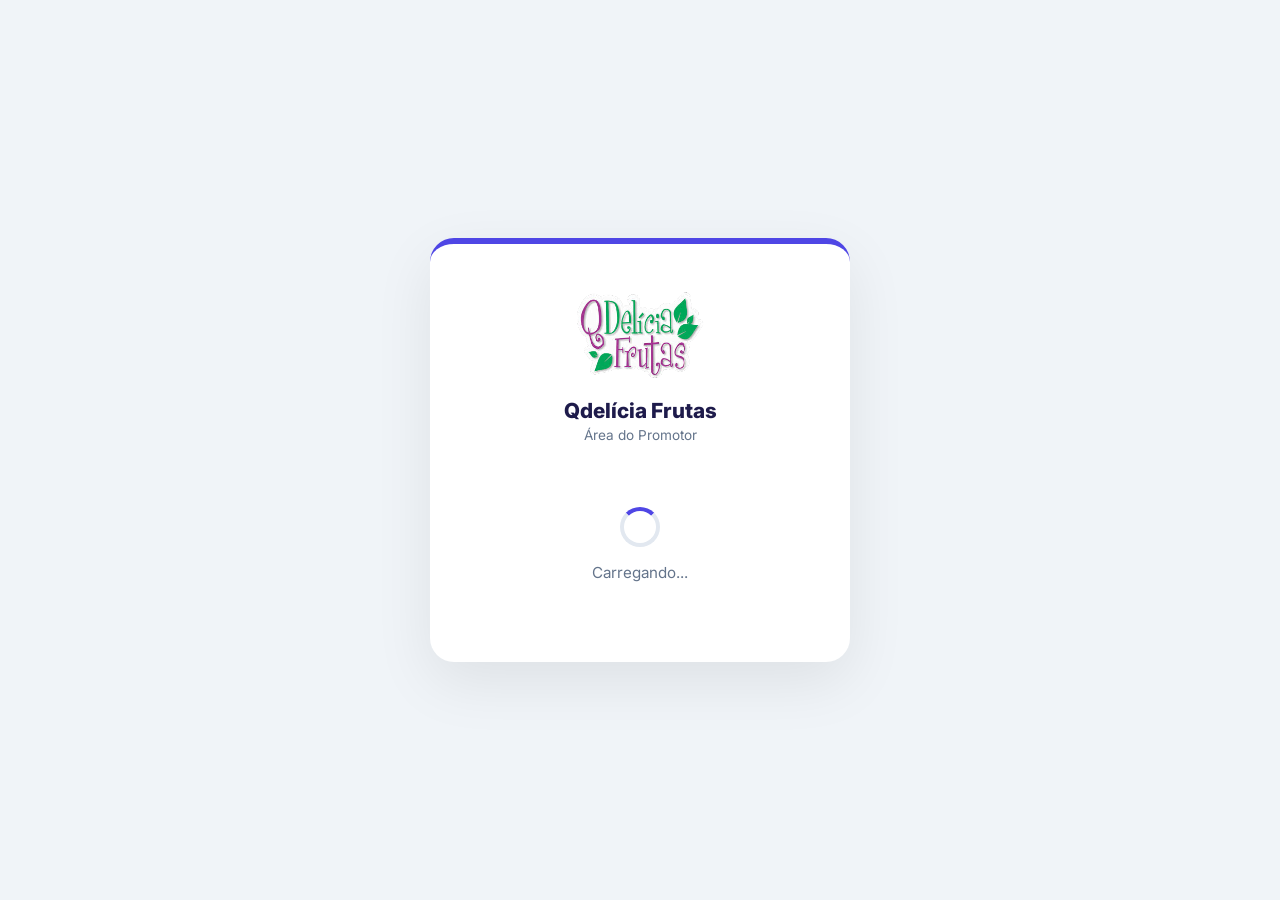
==== index.html @ dad678ec "Add files via upload" ====
<!DOCTYPE html>

<html lang="pt-BR">

<head>

    <meta charset="UTF-8">

    <meta name="viewport" content="width=device-width, initial-scale=1.0">

    <meta name="description" content="Área do Promotor - Registros e Informações">

    <meta name="author" content="Qdelícia Frutas">

    <link rel="preconnect" href="https://fonts.googleapis.com">
    <link rel="preconnect" href="https://fonts.gstatic.com" crossorigin>
    <link
        href="https://fonts.googleapis.com/css2?family=Inter:wght@400;500;600;700&family=Lexend:wght@400;500;600;700&display=swap"
        rel="stylesheet">
    <link rel="stylesheet" href="https://cdnjs.cloudflare.com/ajax/libs/font-awesome/6.4.0/css/all.min.css">
    <link rel="stylesheet" href="style.css">
</head>

<body class="index-page">
    <header id="cabecalho-principal">
        <a href="materiais.html" class="header-materiais-btn" aria-label="Materiais">
            <i class="fas fa-book"></i>
        </a>
        <div class="logo-placeholder">
            <img src="./images/logo-qdelicia.png" alt="Qdelícia Frutas">
        </div>
        <h1>Início</h1>
        <div id="global-badge" style="display:none;font-size:12px;color:var(--brand);font-weight:600;margin-left:auto;padding:0 12px;white-space:nowrap;"></div>
    </header>



    <nav class="desktop-nav">
        <a href="index.html" class="active">Início</a>
        <a href="estoque.html">Estoque</a>
        <a href="camera.html">Câmera</a>
        <a href="materiais.html">Materiais</a>
        <a href="pedido.html">Sugestão</a>
        <a href="feriados.html">Feriados</a>
        <a href="solicitacoes.html">Solicitações</a>
    </nav>



    <main>





        <section class="missao glass-section">
            <h2>Bem vindo à Área do Promotor</h2>
            <h2><i class="fas fa-bullseye"></i> Nossa Missão</h2>
            <div class="mission-grid">
                <div class="mission-card">
                    <i class="fas fa-heart"></i>
                    <p>Foco no atendimento ao cliente</p>
                </div>
                <div class="mission-card">
                    <i class="fas fa-comments"></i>
                    <p>Ouvir e entender o cliente</p>
                </div>
                <div class="mission-card">
                    <i class="fas fa-star"></i>
                    <p>Tornar a Experiência do Cliente Única </p>
                </div>
                <div class="mission-card">
                    <i class="fas fa-chart-line"></i>
                    <p>Melhoria pessoal contínua diária</p>
                </div>
            </div>
        </section>

        <div class="carousel-container">
            <button class="carousel-arrow prev-arrow" aria-label="Anterior"><i class="fas fa-chevron-left"></i></button>
            <button class="carousel-arrow next-arrow" aria-label="Próximo"><i class="fas fa-chevron-right"></i></button>

            <div class="carousel-slides">
                <img src="./images/01.jpg" alt="foto" class="slide">
                <img src="./images/02.jpg" alt="foto" class="slide">
                <img src="./images/03.jpg" alt="foto" class="slide">
                <img src="./images/04.jpg" alt="foto" class="slide">
                <img src="./images/05.jpg" alt="foto" class="slide">
            </div>

            <div class="carousel-dots-wrapper">
                <div class="carousel-dots">
                    <span class="dot active"></span>
                    <span class="dot"></span>
                    <span class="dot"></span>
                    <span class="dot"></span>
                    <span class="dot"></span>
                </div>
            </div>
        </div>

        <section class="rotina glass-section">
            <h2><i class="fas fa-calendar-check"></i> Nossa rotina diária</h2>
            <div class="routine-list">
                <div class="routine-item">
                    <div class="routine-number">1</div>
                    <div class="routine-content">
                        <p>Ao chegar na loja, Checar Estoque e Bancadas. Repassar informação imediata se estiver zerado.
                        </p>
                    </div>
                </div>
                <div class="routine-item">
                    <div class="routine-number">2</div>
                    <div class="routine-content">
                        <p>Realizar o Abastecimento.</p>
                    </div>
                </div>
                <div class="routine-item">
                    <div class="routine-number">3</div>
                    <div class="routine-content">
                        <p>Registrar e Compartilhar Fotos do Abastecimento no Grupo via App.</p>
                    </div>
                </div>
                <div class="routine-item">
                    <div class="routine-number">4</div>
                    <div class="routine-content">
                        <p>Fotos em 3 momentos: 1º Abastecimento, Antes do almoço e Antes de Finalizar Jornada.</p>
                    </div>
                </div>
                <div class="routine-item">
                    <div class="routine-number">5</div>
                    <div class="routine-content">
                        <p>Realizar o Registro do Estoque Diário Pelo App(lembrar de inserir os pontos extras, se
                            houver).</p>
                    </div>
                </div>
                <div class="routine-item">
                    <div class="routine-number">6</div>
                    <div class="routine-content">
                        <p>Organizar as Caixas 'G' em Blocos de 3 para agilizar a coleta.</p>
                    </div>
                </div>
                <div class="routine-item">
                    <div class="routine-number">7</div>
                    <div class="routine-content">
                        <p>Registrar e Compartilhar Foto das Caixas Secas no Grupo.</p>
                    </div>
                </div>
            </div>
        </section>

        <section class="materiais-acesso glass-section" style="text-align:center; padding: 24px 18px;">
            <h2 style="margin-bottom:10px;"><i class="fas fa-book-open"></i> Materiais de Apoio</h2>
            <p style="color:var(--text-medium); margin-bottom:20px; font-size:0.95rem; line-height:1.5;">
                Acesse guias, procedimentos e materiais de treinamento disponibilizados para o promotor.
            </p>
            <a href="materiais.html" style="
                display: inline-flex;
                align-items: center;
                gap: 9px;
                background: linear-gradient(135deg, #6366f1, #4f46e5);
                color: #ffffff;
                text-decoration: none;
                padding: 14px 28px;
                border-radius: 50px;
                font-size: 1rem;
                font-weight: 700;
                font-family: inherit;
                box-shadow: 0 4px 16px rgba(99,102,241,0.4);
                transition: transform 0.2s, box-shadow 0.2s;
            "
            onmouseover="this.style.transform='translateY(-2px)';this.style.boxShadow='0 6px 20px rgba(99,102,241,0.5)'"
            onmouseout="this.style.transform='';this.style.boxShadow='0 4px 16px rgba(99,102,241,0.4)'">
                <i class="fas fa-book"></i> Acessar Materiais
            </a>
        </section>

    </main>



    <nav class="bottom-tabs">
        <a href="index.html" class="tab-item active"><i class="fas fa-home"></i><span>Início</span></a>
        <a href="estoque.html" class="tab-item"><i class="fas fa-boxes-stacked"></i><span>Estoque</span></a>
        <a href="camera.html" class="tab-item tab-camera"><span class="cam-wrap"><i class="fas fa-camera"></i></span><span>Câmera</span></a>
        <a href="pedido.html" class="tab-item"><i class="fas fa-file-invoice"></i><span>Sugestão</span></a>
        <a href="feriados.html" class="tab-item"><i class="fas fa-calendar-alt"></i><span>Feriados</span></a>
    </nav>

    <footer>

        <p>&copy; 2025 Qdelícia Frutas. Todos os direitos reservados.</p>

    </footer>






    <div class="back-to-top">

        <i class="fas fa-arrow-up"></i>

    </div>


    <script>

        // Função global (usada pelo alert.js) para atualizar a UI com base na permissão
        window.updateAlertUI = function (permission) {
            var toggle = document.getElementById('alert-toggle-switch');
            var testBtn = document.getElementById('test-audio-btn');
            var statusElement = document.getElementById('alert-status');
            if (!toggle || !statusElement) return;
            permission = permission || Notification.permission;
            if (permission === 'granted') {
                var enabled = localStorage.getItem('alertsEnabled') === 'true';
                toggle.checked = enabled;
                toggle.disabled = false;
                if (testBtn) testBtn.style.display = 'inline-block';
                statusElement.innerHTML = enabled ? 'Alertas ativos!' : 'Alertas pausados.';
                var onLabel = document.getElementById('toggle-label-on');
                var offLabel = document.getElementById('toggle-label-off');
                if (onLabel) onLabel.style.display = enabled ? 'inline' : 'none';
                if (offLabel) offLabel.style.display = enabled ? 'none' : 'inline';
            } else if (permission === 'denied') {
                statusElement.innerHTML = 'Alertas bloqueados.';
                toggle.checked = false;
                toggle.disabled = true;
                if (testBtn) testBtn.style.display = 'none';
            } else {
                statusElement.innerHTML = 'Ligue o interruptor para ativar os alertas.';
                toggle.checked = false;
                toggle.disabled = false;
                if (testBtn) testBtn.style.display = 'none';
            }
        }

        document.addEventListener('DOMContentLoaded', function() {
            var toggle = document.getElementById('alert-toggle-switch');
            var testBtn = document.getElementById('test-audio-btn');
            if (toggle) {
                toggle.addEventListener('change', function() {
                    if (toggle.checked && typeof window.enableAlerts === 'function') window.enableAlerts();
                    else if (!toggle.checked && typeof window.disableAlerts === 'function') window.disableAlerts();
                });
            }
            if (testBtn) {
                testBtn.addEventListener('click', function() {
                    if (typeof window.unlockAndTestAudio === 'function') window.unlockAndTestAudio();
                });
            }
            window.updateAlertUI(Notification.permission);
        });
    </script>

    <script src="global-state.js"></script>
    <script src="iframe-comm.js"></script>
    <script src="notifications.js"></script>
    <script src="script.js"></script>

    <script>
        GlobalState.init('https://script.google.com/macros/s/AKfycbyqPaFCjiqYSxW7Im2q3c7v5DlWVGg0CjvUiCfK3yMtHGSUfVxQlH3IJdA6pHZRl0HqLw/exec');
        document.addEventListener('DOMContentLoaded', function() {
            if (typeof GlobalState !== 'undefined') {
                GlobalState.requireAuth();
                GlobalState.showBadge('global-badge');
            }
        });
    </script>

</body>

</html>
---- style.css ----
/* ===================== RESET E CONFIGURAÇÕES GLOBAIS ===================== */
* {
    margin: 0;
    padding: 0;
    box-sizing: border-box;
}

:root {
    --primary-color: #6366f1;
    --primary-dark: #4f46e5;
    --primary-light: #818cf8;
    --secondary-color: #818cf8;
    --accent-color: #10b981;
    --accent-dark: #059669;
    --danger-color: #ef4444;
    --warning-color: #f59e0b;

    --bg-light: #f1f5f9;
    --bg-card: #ffffff;
    --glass-bg: rgba(255, 255, 255, 0.72);
    --glass-border: rgba(255, 255, 255, 0.35);

    --white: #ffffff;
    --text-dark: #1e293b;
    --text-medium: #475569;
    --text-muted: #94a3b8;

    /* Bug fix: --tertiary-color estava indefinido */
    --tertiary-color: #e2e8f0;

    --shadow-xs: 0 1px 2px rgba(0,0,0,0.06);
    --shadow-sm: 0 1px 3px rgba(0,0,0,0.08), 0 1px 2px rgba(0,0,0,0.06);
    --shadow: 0 4px 6px -1px rgba(0,0,0,0.08), 0 2px 4px -2px rgba(0,0,0,0.06);
    --shadow-md: 0 8px 16px -4px rgba(0,0,0,0.1), 0 4px 6px -2px rgba(0,0,0,0.05);
    --shadow-lg: 0 16px 32px -8px rgba(0,0,0,0.12), 0 8px 16px -4px rgba(0,0,0,0.06);

    --border-radius-sm: 8px;
    --border-radius: 12px;
    --border-radius-md: 16px;
    --border-radius-lg: 22px;
    --border-radius-xl: 28px;

    --transition: all 0.25s cubic-bezier(0.4, 0, 0.2, 1);
    --transition-fast: all 0.15s cubic-bezier(0.4, 0, 0.2, 1);
    --max-width: 1100px;

    --gradient: linear-gradient(135deg, #6366f1, #4f46e5);
    --gradient-accent: linear-gradient(135deg, #10b981, #059669);
    --gradient-header: linear-gradient(160deg, #5b5cf0 0%, #4338ca 60%, #3730a3 100%);

    --header-h-mobile: 70px;
    --bottom-bar-h: 62px;
}

html {
    scroll-behavior: smooth;
}

body {
    font-family: 'Inter', -apple-system, BlinkMacSystemFont, 'Segoe UI', sans-serif;
    background-color: var(--bg-light);
    color: var(--text-dark);
    line-height: 1.6;
    font-size: 15px;
    -webkit-tap-highlight-color: transparent;
    touch-action: manipulation;
    overscroll-behavior: none;
    /* Espaço para header fixo + bottom bar */
    padding-top: var(--header-h-mobile);
    padding-bottom: var(--bottom-bar-h);
}

/* ===================== HEADER — MOBILE FIRST ===================== */

/* Oculta a nav desktop por padrão (mobile) */
.desktop-nav {
    display: none;
}

/* ---- Header base (mobile) ----
   FIXED em vez de sticky: mudanças de altura não alteram o layout do documento,
   eliminando o loop de oscilação no scroll trigger.
   O body tem padding-top: var(--header-h-mobile) para compensar.
*/
header {
    background: var(--gradient-header);
    color: var(--white);
    height: var(--header-h-mobile);
    display: grid;
    grid-template-columns: 48px 1fr 48px;
    grid-template-rows: auto auto;
    align-items: center;
    gap: 0;
    padding: 4px 8px 6px;
    padding-top: max(4px, env(safe-area-inset-top, 4px));
    position: fixed;
    top: 0;
    left: 0;
    right: 0;
    z-index: 200;
    overflow: hidden;
    box-shadow: 0 2px 12px rgba(67, 56, 202, 0.3);
    -webkit-user-select: none;
    user-select: none;
    transition: height 0.28s cubic-bezier(0.4, 0, 0.2, 1),
                box-shadow 0.2s ease,
                padding 0.28s cubic-bezier(0.4, 0, 0.2, 1);
}

/* Compactação nível 1 ao rolar
   - NÃO altera grid-template-rows (isso não tem transição e causa flash)
   - Logo colapsa via max-height + opacity (animável)
   - overflow: hidden no header corta o conteúdo excedente
*/
header.compact {
    height: 40px;
    box-shadow: 0 2px 16px rgba(67, 56, 202, 0.4);
    padding: 0 8px;
}

header.compact .logo-placeholder {
    max-height: 0 !important;
    opacity: 0 !important;
    padding-bottom: 0 !important;
    margin-bottom: 0 !important;
}

header.compact h1 {
    font-size: 0.82rem;
    grid-row: 1 / 3;
    align-self: center;
}

header.compact .header-materiais-btn {
    grid-row: 1 / 3;
    align-self: center;
}

header.compact .btn-refresh {
    display: none;
}

/* Compactação nível 2 */
header.compact-max {
    height: 32px;
    padding: 0 8px;
}

header.compact-max .logo-placeholder,
header.compact-max .header-materiais-btn,
header.compact-max .btn-refresh {
    opacity: 0 !important;
    max-height: 0 !important;
    pointer-events: none;
}

header.compact-max h1 {
    font-size: 0.72rem;
    font-weight: 700;
    grid-column: 1 / -1;
    grid-row: 1 / 3;
    align-self: center;
    text-align: center;
}

/* ---- Logo: visível no mobile e no desktop ---- */
.logo-placeholder {
    display: flex;
    grid-column: 2;
    grid-row: 1;
    justify-self: center;
    align-self: end;
    padding-bottom: 1px;
    /* Transição suave para o colapso no modo compact */
    max-height: 34px;
    opacity: 1;
    overflow: hidden;
    transition: max-height 0.28s cubic-bezier(0.4, 0, 0.2, 1),
                opacity 0.22s ease,
                padding-bottom 0.28s ease,
                margin-bottom 0.28s ease;
}

.logo-placeholder img {
    display: block;
    height: 30px;
    width: auto;
    object-fit: contain;
    border-radius: 0;
    filter: drop-shadow(0 1px 3px rgba(0,0,0,0.25));
}

/* ---- Botão Materiais esquerda (mobile) ---- */
.header-materiais-btn {
    width: 38px;
    height: 38px;
    grid-column: 1;
    grid-row: 1 / 3;
    align-self: center;
    display: flex;
    align-items: center;
    justify-content: center;
    background: rgba(255, 255, 255, 0.14);
    border: 1.5px solid rgba(255, 255, 255, 0.22);
    color: var(--white);
    font-size: 1rem;
    border-radius: 10px;
    cursor: pointer;
    text-decoration: none;
    transition: background 0.2s, transform 0.15s;
}

.header-materiais-btn:active,
.header-materiais-btn.active {
    background: rgba(255, 255, 255, 0.28);
    transform: scale(0.93);
}

.header-materiais-btn i {
    pointer-events: none;
}

/* ---- Título no header ---- */
header h1 {
    grid-column: 2;
    grid-row: 2;
    align-self: start;
    font-size: 0.88rem;
    font-weight: 700;
    text-align: center;
    letter-spacing: 0.2px;
    line-height: 1.2;
    white-space: nowrap;
    overflow: hidden;
    text-overflow: ellipsis;
    padding: 0 4px;
    margin: 0;
    text-shadow: 0 1px 4px rgba(0,0,0,0.2);
}

header p {
    display: none;
}

/* ===================== BOTTOM TAB BAR — MOBILE ===================== */
.bottom-tabs {
    display: flex;
    position: fixed;
    bottom: 0;
    left: 0;
    right: 0;
    height: var(--bottom-bar-h);
    background: var(--white);
    border-top: 1px solid rgba(226, 232, 240, 0.8);
    z-index: 300;
    padding: 0 4px;
    padding-bottom: max(4px, env(safe-area-inset-bottom, 4px));
    justify-content: space-around;
    align-items: center;
    box-shadow: 0 -4px 20px rgba(0, 0, 0, 0.08);
}

/* ---- Tab item normal ---- */
.bottom-tabs .tab-item {
    flex: 1;
    display: flex;
    flex-direction: column;
    align-items: center;
    justify-content: center;
    text-decoration: none;
    color: var(--text-muted);
    font-size: 0.6rem;
    font-weight: 600;
    padding: 6px 0 2px;
    gap: 3px;
    position: relative;
    -webkit-tap-highlight-color: transparent;
    transition: color 0.2s;
    min-height: 50px;
}

.bottom-tabs .tab-item i {
    font-size: 1.2rem;
    transition: color 0.2s, transform 0.2s;
    display: block;
}

.bottom-tabs .tab-item span {
    line-height: 1;
    white-space: nowrap;
    font-size: 0.58rem;
    letter-spacing: 0.1px;
}

/* ---- Estado ativo do tab ---- */
.bottom-tabs .tab-item.active {
    color: var(--primary-color);
}

.bottom-tabs .tab-item.active i {
    transform: translateY(-1px);
}

/* Linha de indicador acima do item ativo */
.bottom-tabs .tab-item.active::before {
    content: '';
    position: absolute;
    top: 0;
    left: 20%;
    right: 20%;
    height: 2.5px;
    background: var(--gradient);
    border-radius: 0 0 3px 3px;
}

/* ---- Botão Câmera central (destaque flutuante) ---- */
.bottom-tabs .tab-camera {
    flex: 0 0 66px;
    position: relative;
    display: flex;
    flex-direction: column;
    align-items: center;
    gap: 4px;
    padding-bottom: 4px;
    color: var(--text-muted);
    text-decoration: none;
    font-size: 0.58rem;
    font-weight: 700;
    -webkit-tap-highlight-color: transparent;
}

/* Remove o indicador genérico do camera tab */
.bottom-tabs .tab-camera::before {
    display: none !important;
}

.bottom-tabs .tab-camera .cam-wrap {
    width: 52px;
    height: 52px;
    border-radius: 50%;
    background: var(--gradient);
    display: flex;
    align-items: center;
    justify-content: center;
    box-shadow: 0 4px 16px rgba(99, 102, 241, 0.5), 0 0 0 3px var(--white);
    transition: transform 0.2s, box-shadow 0.2s;
    margin-top: -16px;
    flex-shrink: 0;
}

.bottom-tabs .tab-camera:active .cam-wrap {
    transform: scale(0.91);
    box-shadow: 0 2px 8px rgba(99, 102, 241, 0.4), 0 0 0 3px var(--white);
}

.bottom-tabs .tab-camera.active .cam-wrap {
    background: linear-gradient(135deg, #4f46e5, #3730a3);
    box-shadow: 0 4px 18px rgba(79, 70, 229, 0.6), 0 0 0 3px var(--white);
}

.bottom-tabs .tab-camera i {
    color: var(--white);
    font-size: 1.3rem;
    display: block;
}

.bottom-tabs .tab-camera span {
    font-size: 0.55rem;
    color: var(--primary-color);
    font-weight: 700;
    margin-top: 2px;
}

/* ===================== TAB INDICATOR (Estoque) ===================== */
.tab-indicator {
    position: fixed;
    bottom: var(--bottom-bar-h);
    left: 0;
    right: 0;
    background: var(--white);
    border-top: 1px solid var(--tertiary-color);
    padding: 7px 14px;
    display: none;
    align-items: center;
    justify-content: space-between;
    z-index: 250;
    box-shadow: 0 -2px 10px rgba(0,0,0,0.06);
}

.tab-indicator.active {
    display: flex;
}

.tab-indicator-label {
    font-size: 0.72rem;
    font-weight: 700;
    color: var(--primary-color);
    display: flex;
    align-items: center;
    gap: 5px;
}

.tab-indicator-label i {
    font-size: 0.75rem;
}

.btn-change-tab {
    background: var(--gradient);
    color: var(--white);
    border: none;
    padding: 6px 14px;
    border-radius: 20px;
    font-size: 0.68rem;
    font-weight: 700;
    cursor: pointer;
    transition: transform 0.15s, box-shadow 0.15s;
    display: flex;
    align-items: center;
    gap: 4px;
    box-shadow: 0 2px 8px rgba(99,102,241,0.3);
}

.btn-change-tab:active {
    transform: scale(0.94);
}

.tab-buttons.hidden {
    display: none;
}

@media (min-width: 768px) {
    .tab-indicator {
        display: none !important;
    }
}

/* ===================== MAIN CONTENT ===================== */
main {
    max-width: 100%;
    margin: 0 auto;
    padding-top: 8px;
}

section {
    background-color: var(--bg-card);
    padding: 22px 18px;
    margin: 16px 12px;
    border-radius: var(--border-radius-md);
    box-shadow: var(--shadow);
    text-align: center;
}

.glass-section {
    background: var(--glass-bg);
    backdrop-filter: blur(14px);
    -webkit-backdrop-filter: blur(14px);
    border: 1px solid var(--glass-border);
    box-shadow: var(--shadow-md);
}

section h2 {
    font-family: 'Lexend', 'Inter', sans-serif;
    font-size: 1.25rem;
    color: var(--primary-color);
    margin-bottom: 18px;
    display: flex;
    align-items: center;
    justify-content: center;
    gap: 9px;
    font-weight: 700;
}

/* ===================== MURAL DE AVISOS / NOTIFICATION BOARD ===================== */

/*
 * O board é inserido via JS (notifications.js) logo após o header.
 * Fundo escuro (gradiente) para garantir legibilidade do texto branco.
 */

.notification-board {
    display: flex;
    flex-direction: column;
    gap: 8px;
    padding: 12px 12px 14px;
    width: 100%;
    box-sizing: border-box;
    background: linear-gradient(160deg, #4338ca 0%, #3730a3 60%, #312e81 100%);
    border-bottom: 1px solid rgba(99, 102, 241, 0.3);
    box-shadow: 0 3px 12px rgba(55, 48, 163, 0.25);
}

/* Card individual dentro do board */
.notification-item {
    display: flex;
    flex-direction: row;
    align-items: center;
    gap: 12px;
    width: 100%;
    padding: 11px 14px;
    background: rgba(255, 255, 255, 0.12);
    border-radius: 12px;
    border: 1px solid rgba(255, 255, 255, 0.2);
    box-shadow: 0 2px 8px rgba(0, 0, 0, 0.2), inset 0 1px 0 rgba(255,255,255,0.1);
    min-height: 52px;
    box-sizing: border-box;
    color: var(--white);
}

.notification-item .notification-content {
    display: flex;
    flex-direction: column;
    gap: 2px;
    flex: 1;
    min-width: 0;
}

.notification-label {
    font-size: 0.6rem;
    font-weight: 800;
    text-transform: uppercase;
    letter-spacing: 0.5px;
    opacity: 0.75;
    margin-bottom: 1px;
}

.dia-rotulo {
    font-size: 0.8rem;
    font-weight: 700;
    text-transform: uppercase;
    color: #fcd34d;
    letter-spacing: 0.3px;
}

.timer-label {
    font-size: 0.62rem;
    opacity: 0.85;
    font-weight: 500;
}

.timer {
    font-size: 0.88rem;
    font-weight: 800;
    font-family: 'Courier New', Courier, monospace;
    color: #ffffff;
    letter-spacing: 0.5px;
    text-shadow: 0 0 12px rgba(255,255,255,0.35);
}

.notification-divider {
    display: none;
}

/* Estado urgente: menos de X minutos — usa apenas sombra/opacidade, sem transform: scale() que move a página */
.urgente {
    background: rgba(239, 68, 68, 0.82) !important;
    border-color: rgba(255, 255, 255, 0.4) !important;
    animation: pulse-urgente 1.6s ease-in-out infinite;
}

@keyframes pulse-urgente {
    0%, 100% { box-shadow: 0 2px 8px rgba(239,68,68,0.3), inset 0 1px 0 rgba(255,255,255,0.1); }
    50%       { box-shadow: 0 2px 20px rgba(239,68,68,0.7), 0 0 0 4px rgba(239,68,68,0.2), inset 0 1px 0 rgba(255,255,255,0.1); }
}

/* ===================== AVISO SÉRIO (banner vermelho) ===================== */

#aviso-serio-container {
    margin: 0 12px 0 12px;
    border-radius: 12px;
    overflow: hidden;
}

#aviso-serio-container .notification-item {
    background: transparent !important;
    border: none !important;
    box-shadow: none !important;
}

/* Timer do aviso sério */
#timer-aviso-serio {
    font-size: 1.4rem !important;
    font-family: 'Courier New', monospace !important;
    font-weight: 900 !important;
    letter-spacing: 2px !important;
    text-shadow: 0 2px 6px rgba(0,0,0,0.3) !important;
    margin-top: 4px;
}

#dia-rotulo-aviso {
    color: rgba(255,255,255,0.85) !important;
    font-size: 0.75rem !important;
    font-weight: 700 !important;
    text-transform: uppercase;
    letter-spacing: 0.5px;
    border: none !important;
    margin-bottom: 2px !important;
}

/* Pulsação para aviso sério — apenas border-color, sem transform */
.urgent-warning {
    animation: pulse-border-red 2s ease-in-out infinite;
}

@keyframes pulse-border-red {
    0%,100% { border-color: rgba(255,255,255,0.4); }
    50%     { border-color: rgba(255,255,255,0.95); }
}

/* ===================== AVISO SÉRIO — MODAL ===================== */
.aviso-serio-overlay {
    position: fixed;
    inset: 0;
    background: rgba(0, 0, 0, 0.78);
    z-index: 9999;
    display: flex;
    align-items: center;
    justify-content: center;
    padding: 20px;
    backdrop-filter: blur(5px);
    -webkit-backdrop-filter: blur(5px);
    animation: overlay-fade-in 0.25s ease;
}

@keyframes overlay-fade-in {
    from { opacity: 0; }
    to   { opacity: 1; }
}

@keyframes overlay-fade-out {
    from { opacity: 1; }
    to   { opacity: 0; }
}

.aviso-serio-overlay.saindo {
    animation: overlay-fade-out 0.25s ease forwards;
}

.aviso-serio-modal {
    border-radius: 22px;
    padding: 32px 26px 28px;
    max-width: 420px;
    width: 100%;
    box-shadow: 0 24px 64px rgba(0,0,0,0.55);
    animation: modal-entrar 0.38s cubic-bezier(0.34, 1.56, 0.64, 1);
    text-align: center;
    position: relative;
}

@keyframes modal-entrar {
    from { transform: scale(0.78) translateY(20px); opacity: 0; }
    to   { transform: scale(1)    translateY(0);    opacity: 1; }
}

.aviso-serio-modal .modal-icon {
    font-size: 2.8rem;
    margin-bottom: 14px;
    opacity: 0.9;
}

.aviso-serio-modal .modal-titulo {
    font-size: 1.25rem;
    font-weight: 900;
    margin-bottom: 14px;
    text-transform: uppercase;
    letter-spacing: 0.5px;
}

.aviso-serio-modal .modal-mensagem {
    font-size: 0.95rem;
    line-height: 1.65;
    opacity: 0.93;
    margin-bottom: 22px;
}

.aviso-serio-modal .modal-rotulo {
    font-size: 0.75rem;
    font-weight: 700;
    text-transform: uppercase;
    opacity: 0.75;
    letter-spacing: 0.6px;
    margin-bottom: 6px;
}

.aviso-serio-modal .modal-timer {
    font-family: 'Courier New', Courier, monospace;
    font-size: 1.4rem;
    font-weight: 900;
    letter-spacing: 2px;
    margin-bottom: 24px;
    text-shadow: 0 2px 8px rgba(0,0,0,0.3);
}

.aviso-serio-modal .modal-ciente-btn {
    background: rgba(255, 255, 255, 0.18);
    border: 2px solid rgba(255, 255, 255, 0.65);
    color: inherit;
    font-size: 1rem;
    font-weight: 800;
    padding: 13px 44px;
    border-radius: 50px;
    cursor: pointer;
    transition: background 0.2s, transform 0.15s;
    letter-spacing: 0.5px;
    font-family: inherit;
    display: inline-flex;
    align-items: center;
    gap: 8px;
}

.aviso-serio-modal .modal-ciente-btn:hover {
    background: rgba(255, 255, 255, 0.32);
}

.aviso-serio-modal .modal-ciente-btn:active {
    transform: scale(0.95);
}

.warning-message {
    font-size: 0.88rem;
    font-weight: 700;
    line-height: 1.5;
    margin-bottom: 6px;
}

/* ===================== MISSION GRID CARDS ===================== */
.mission-grid {
    display: grid;
    grid-template-columns: repeat(auto-fit, minmax(130px, 1fr));
    gap: 14px;
    margin-top: 10px;
}

.mission-card {
    background: var(--white);
    padding: 18px 12px;
    border-radius: var(--border-radius);
    box-shadow: var(--shadow-sm);
    transition: var(--transition);
    border: 1px solid rgba(0,0,0,0.04);
    display: flex;
    flex-direction: column;
    align-items: center;
    text-align: center;
}

.mission-card:hover {
    transform: translateY(-4px);
    box-shadow: var(--shadow-md);
    border-color: var(--primary-light);
}

.mission-card i {
    font-size: 1.7rem;
    color: var(--primary-color);
    margin-bottom: 10px;
    display: block;
}

.mission-card p {
    font-size: 0.88rem;
    font-weight: 500;
    color: var(--text-dark);
    line-height: 1.35;
    margin: 0;
}

/* ===================== ROUTINE LIST ===================== */
.routine-list {
    text-align: left;
    display: flex;
    flex-direction: column;
    gap: 10px;
}

.routine-item {
    display: flex;
    align-items: center;
    gap: 14px;
    background: var(--white);
    padding: 12px 14px;
    border-radius: var(--border-radius);
    box-shadow: var(--shadow-xs);
    transition: var(--transition);
    border: 1px solid transparent;
}

.routine-item:hover {
    transform: translateX(4px);
    border-color: var(--primary-light);
    box-shadow: var(--shadow-sm);
}

.routine-number {
    background: var(--gradient);
    color: var(--white);
    width: 28px;
    height: 28px;
    border-radius: 50%;
    display: flex;
    align-items: center;
    justify-content: center;
    font-weight: 800;
    font-size: 0.85rem;
    flex-shrink: 0;
    box-shadow: 0 2px 6px rgba(99,102,241,0.3);
}

.routine-content p {
    font-size: 0.92rem;
    margin: 0;
    color: var(--text-dark);
}

/* WhatsApp removido */
.whatsapp-btn { display: none !important; }

/* ===================== BOTÕES FLUTUANTES ===================== */
/* Previne resquícios de menu hamburger ou elementos de navegação mobile */
.hamburger, .nav-toggle, .menu-toggle, .mobile-menu-btn { display: none !important; }

.back-to-top {
    position: fixed;
    bottom: calc(var(--bottom-bar-h) + 68px);
    right: 16px;
    background: var(--gradient);
    color: var(--white);
    width: 34px;
    height: 34px;
    border-radius: 50%;
    display: flex;
    align-items: center;
    justify-content: center;
    font-size: 0.9rem;
    cursor: pointer;
    opacity: 0;
    visibility: hidden;
    transition: opacity 0.25s, visibility 0.25s;
    z-index: 140;
    box-shadow: 0 4px 12px rgba(99,102,241,0.35);
}

@media (min-width: 768px) {
    .back-to-top { bottom: 80px; }
}

.back-to-top.show {
    opacity: 1;
    visibility: visible;
}

/* ===================== CARROSSEL ===================== */
.carousel-container {
    position: relative;
    width: calc(100% - 24px);
    margin: 14px 12px;
    overflow: hidden;
    border-radius: var(--border-radius-lg);
    box-shadow: var(--shadow-lg);
    background: #000;
    height: 200px;
    box-sizing: border-box;
}

.carousel-slides {
    display: flex;
    transition: transform 0.5s cubic-bezier(0.4, 0, 0.2, 1);
    width: 500%;
    height: 100%;
}

.carousel-slides .slide {
    width: 20%;
    height: 100%;
    object-fit: contain;
    padding: 8px;
    flex-shrink: 0;
    filter: brightness(0.9);
    transition: filter 0.3s;
    background: #000;
    box-sizing: border-box;
}

.carousel-container:hover .slide {
    filter: brightness(1);
}

.carousel-arrow {
    position: absolute;
    top: 50%;
    transform: translateY(-50%);
    background: rgba(255,255,255,0.18);
    backdrop-filter: blur(8px);
    -webkit-backdrop-filter: blur(8px);
    border: 1px solid rgba(255,255,255,0.3);
    color: white;
    width: 38px;
    height: 38px;
    border-radius: 50%;
    display: flex;
    align-items: center;
    justify-content: center;
    cursor: pointer;
    z-index: 20;
    transition: var(--transition);
    opacity: 0;
    font-size: 0.85rem;
}

.carousel-container:hover .carousel-arrow {
    opacity: 1;
}

.carousel-arrow:hover {
    background: var(--white);
    color: var(--primary-color);
}

.prev-arrow { left: 12px; }
.next-arrow { right: 12px; }

.carousel-dots-wrapper {
    position: absolute;
    bottom: 12px;
    left: 0; right: 0;
    display: flex;
    justify-content: center;
    z-index: 10;
}

.carousel-dots {
    background: rgba(0,0,0,0.32);
    backdrop-filter: blur(8px);
    -webkit-backdrop-filter: blur(8px);
    padding: 5px 10px;
    border-radius: 20px;
    display: flex;
    gap: 7px;
    border: 1px solid rgba(255,255,255,0.1);
}

.dot {
    display: block;
    height: 6px;
    width: 6px;
    background: rgba(255,255,255,0.45);
    border-radius: 50%;
    cursor: pointer;
    transition: var(--transition);
}

.dot.active {
    background: var(--white);
    width: 16px;
    border-radius: 4px;
}

/* ===================== DROPDOWNS E INPUTS ===================== */
.input-group {
    display: flex;
    flex-direction: column;
    align-items: flex-start;
    width: 100%;
    max-width: 360px;
    margin: 14px auto;
    text-align: left;
}

.input-group label {
    font-weight: 600;
    color: var(--text-dark);
    margin-bottom: 7px;
    display: flex;
    align-items: center;
    gap: 7px;
    font-size: 0.9rem;
}

.input-group select,
.input-group .report-input,
.input-group .report-textarea {
    appearance: none;
    -webkit-appearance: none;
    -moz-appearance: none;
    width: 100%;
    padding: 11px 14px;
    border: 2px solid var(--tertiary-color);
    border-radius: var(--border-radius);
    font-size: 0.97rem;
    color: var(--text-dark);
    background-color: var(--white);
    outline: none;
    transition: border-color 0.2s, box-shadow 0.2s;
    cursor: pointer;
    box-sizing: border-box;
    font-family: inherit;
}

.input-group select {
    background-image: url("data:image/svg+xml,%3Csvg xmlns='http://www.w3.org/2000/svg' viewBox='0 0 20 20'%3E%3Cpath fill='%236366f1' d='M9.293 12.95l.707.707L15.657 8l-1.414-1.414L10 10.828 5.757 6.586 4.343 8z'/%3E%3C/svg%3E");
    background-repeat: no-repeat;
    background-position: right 13px center;
    background-size: 16px;
    padding-right: 36px;
}

.input-group .report-input,
.input-group .report-textarea {
    cursor: text;
    resize: vertical;
}

.input-group select:hover,
.input-group .report-input:hover,
.input-group .report-textarea:hover {
    border-color: var(--primary-light);
}

.input-group select:focus,
.input-group .report-input:focus,
.input-group .report-textarea:focus {
    border-color: var(--primary-color);
    box-shadow: 0 0 0 3px rgba(99, 102, 241, 0.15);
}

.input-group select:disabled,
.input-group .report-input:disabled {
    cursor: not-allowed;
    background-color: var(--bg-light);
    border-color: #e2e8f0;
    color: var(--text-muted);
    opacity: 0.8;
}

/* Highlight próximo passo */
@keyframes blink-green {
    0%, 100% { border-color: var(--tertiary-color); box-shadow: none; }
    50% { border-color: #25d366; box-shadow: 0 0 8px rgba(37,211,102,0.45); }
}

@keyframes blink-text-green {
    0%, 100% { color: var(--text-dark); }
    50% { color: #16a34a; }
}

.input-group.highlight-next-step select {
    animation: blink-green 1.5s infinite;
}

.input-group.highlight-next-step label {
    animation: blink-text-green 1.5s infinite;
    font-weight: 700;
}

hr {
    border: none;
    border-top: 1px solid rgba(0,0,0,0.07);
    margin: 14px auto;
    max-width: 90%;
}

/* ===================== BTN REFRESH ===================== */
.btn-refresh {
    grid-column: 3;
    justify-self: end;
    background: rgba(255, 204, 0, 0.9);
    color: #2d2d2d;
    border: none;
    padding: 5px 10px;
    border-radius: 20px;
    font-size: 0.66rem;
    font-weight: 700;
    cursor: pointer;
    transition: var(--transition-fast);
    display: inline-flex;
    align-items: center;
    gap: 5px;
    white-space: nowrap;
    box-shadow: 0 2px 6px rgba(0,0,0,0.18);
    font-family: inherit;
}

.btn-refresh:hover {
    background: #fbbf24;
    box-shadow: 0 4px 10px rgba(0,0,0,0.22);
}

.btn-refresh:active {
    transform: scale(0.94);
}

.btn-refresh i {
    font-size: 0.75rem;
}

/* ===================== CÂMERA ===================== */
.camera-page {
    padding: 0 0 var(--bottom-bar-h);
    background: var(--bg-light);
}

.watermark-settings h2 {
    color: var(--primary-color);
    font-size: 1.15rem;
    margin-bottom: 14px;
    font-weight: 700;
}

.start-camera-section {
    display: flex;
    justify-content: center;
    align-items: center;
    min-height: 180px;
    margin: 16px 0;
}

#open-camera-btn {
    padding: 14px 28px;
    border: none;
    border-radius: var(--border-radius);
    background: var(--gradient);
    color: var(--white);
    font-size: 1.05rem;
    font-weight: 700;
    cursor: pointer;
    box-shadow: 0 4px 14px rgba(99,102,241,0.4);
    transition: var(--transition);
    display: flex;
    align-items: center;
    gap: 10px;
    font-family: inherit;
}

#open-camera-btn:hover:not(:disabled) {
    transform: translateY(-2px);
    box-shadow: 0 6px 20px rgba(99,102,241,0.5);
}

#open-camera-btn[disabled] {
    background: #cbd5e1;
    color: #94a3b8;
    cursor: not-allowed;
    box-shadow: none;
    transform: none;
}

#open-camera-btn[disabled] i.fa-lock {
    color: #64748b;
}

.fullscreen-camera-container {
    position: fixed;
    top: 0; left: 0;
    width: 100%; height: 100%;
    background: #000;
    z-index: 9999;
    display: none;
    flex-direction: column;
    justify-content: center;
    align-items: center;
}

.fullscreen-camera-container.active {
    display: flex;
}

.camera-wrapper {
    position: relative;
    width: 100%; height: 100%;
    display: flex;
    flex-direction: column;
    align-items: center;
    justify-content: center;
    background: #000;
}

.camera-container {
    width: 100%; height: 100%;
    position: relative;
    overflow: hidden;
    display: flex;
    justify-content: center;
    align-items: center;
}

#video {
    width: 100%; height: 100%;
    object-fit: cover;
}

/* Marca d'água */
.watermark {
    position: absolute;
    top: 15px;
    left: 50%;
    transform: translateX(-50%);
    background: rgba(0,0,0,0.7);
    color: var(--white);
    padding: 7px 14px;
    border-radius: 8px;
    font-size: 0.88rem;
    z-index: 10;
    display: flex;
    align-items: center;
    gap: 7px;
    border: 1px solid rgba(255,255,255,0.18);
    backdrop-filter: blur(4px);
}

/* Botão compartilhar na câmera */
.camera-share-btn {
    position: absolute;
    top: 18px; right: 18px;
    height: 40px;
    padding: 0 12px;
    border-radius: 20px;
    background: rgba(0,0,0,0.6);
    color: white;
    border: 1px solid rgba(255,255,255,0.28);
    font-size: 1rem;
    display: none;
    align-items: center;
    justify-content: center;
    gap: 7px;
    cursor: pointer;
    z-index: 25;
    box-shadow: 0 2px 8px rgba(0,0,0,0.3);
    transition: var(--transition);
}

.camera-share-btn .share-text {
    font-size: 0.88rem;
    font-weight: 600;
}

.camera-share-btn .badge {
    background: #25d366;
    color: white;
    font-size: 0.75rem;
    font-weight: 800;
    padding: 2px 6px;
    border-radius: 10px;
    min-width: 20px;
    text-align: center;
}

.camera-share-btn i {
    color: #25d366;
    font-size: 1.15rem;
}

.camera-share-btn:hover {
    background: rgba(0,0,0,0.82);
    transform: scale(1.04);
}

/* Mensagem de limite atingido */
.limit-message {
    position: absolute;
    top: 40%; left: 50%;
    transform: translate(-50%, -50%);
    background: rgba(99,102,241,0.95);
    color: white;
    padding: 12px 20px;
    border-radius: var(--border-radius);
    text-align: center;
    font-weight: 700;
    font-size: 0.92rem;
    display: none;
    z-index: 30;
    box-shadow: 0 5px 20px rgba(0,0,0,0.5);
    width: 80%;
    max-width: 280px;
    animation: fadeIn 0.3s ease;
}

.camera-wrapper.limit-reached #shutter-btn {
    display: none !important;
}

.camera-wrapper.limit-reached .limit-message {
    display: block;
}

.camera-wrapper.limit-reached .camera-share-btn {
    top: 55%; right: auto;
    left: 50%;
    transform: translate(-50%, -50%);
    width: auto; height: 50px;
    padding: 0 24px;
    background: #25d366;
    border: none;
    box-shadow: 0 8px 24px rgba(37,211,102,0.45);
    display: flex !important;
}

.camera-wrapper.limit-reached .camera-share-btn .share-text {
    font-weight: 800;
}

.camera-wrapper.limit-reached .camera-share-btn i { color: white; }
.camera-wrapper.limit-reached .camera-share-btn .badge {
    background: white; color: #25d366;
}

@keyframes fadeIn {
    from { opacity: 0; transform: translate(-50%, -60%); }
    to   { opacity: 1; transform: translate(-50%, -50%); }
}

/* Controles câmera direita (zoom) */
.camera-controls-right {
    position: absolute;
    right: 14px; top: 68px;
    display: flex;
    flex-direction: column;
    gap: 10px;
    z-index: 20;
}

.camera-control-btn {
    width: 40px; height: 40px;
    border-radius: 50%;
    border: none;
    background: rgba(255,255,255,0.9);
    color: var(--primary-color);
    font-size: 1rem;
    cursor: pointer;
    display: flex;
    align-items: center;
    justify-content: center;
    box-shadow: 0 2px 8px rgba(0,0,0,0.3);
    transition: var(--transition-fast);
}

.camera-control-btn:hover:not(:disabled) {
    background: var(--white);
    transform: scale(1.1);
}

.camera-control-btn:disabled { opacity: 0.5; cursor: not-allowed; }

.camera-control-btn.active {
    background: var(--accent-color);
    color: white;
    box-shadow: 0 0 14px rgba(16,185,129,0.5);
}

.zoom-level {
    background: rgba(0,0,0,0.6);
    color: var(--white);
    padding: 5px 9px;
    border-radius: 8px;
    font-size: 0.82rem;
    font-weight: 700;
    text-align: center;
    min-width: 46px;
}

/* Controles shutter */
.controls {
    position: absolute;
    bottom: 48px; left: 50%;
    transform: translateX(-50%);
    display: flex;
    align-items: center;
    gap: 20px;
    z-index: 20;
}

.btn-circle {
    width: 50px; height: 50px;
    border-radius: 50%;
    display: flex;
    justify-content: center;
    align-items: center;
    border: none;
    cursor: pointer;
    font-size: 1.15rem;
    background: var(--white);
    transition: transform 0.18s;
    box-shadow: 0 2px 8px rgba(0,0,0,0.35);
}

#shutter-btn {
    width: 66px; height: 66px;
    border: 4px solid var(--primary-color);
    box-shadow: 0 0 0 4px rgba(255,255,255,0.85);
    background: var(--accent-color);
    color: var(--white);
}

#switch-btn {
    background: rgba(255,255,255,0.92);
    color: var(--primary-color);
    border: 2px solid rgba(99,102,241,0.4);
}

#back-to-gallery-btn {
    position: absolute;
    top: 14px; left: 14px;
    z-index: 30;
    background: rgba(255,255,255,0.45);
    color: var(--primary-color);
    width: 40px; height: 40px;
    border-radius: 50%;
    display: flex;
    align-items: center;
    justify-content: center;
    cursor: pointer;
    font-size: 1.15rem;
    transition: background 0.2s;
    border: none;
    backdrop-filter: blur(4px);
}

/* ===================== GALERIA ===================== */
.gallery {
    padding: 14px;
    background: var(--white);
    margin: 14px 12px;
    border-radius: var(--border-radius-md);
    box-shadow: var(--shadow);
}

.gallery h2 {
    color: var(--primary-color);
    font-size: 1.1rem;
    margin-bottom: 12px;
    font-weight: 700;
}

.photo-list {
    display: grid;
    grid-template-columns: repeat(auto-fit, minmax(130px, 1fr));
    gap: 10px;
    padding: 4px;
}

.photo-item {
    border-radius: var(--border-radius);
    overflow: hidden;
    position: relative;
    box-shadow: var(--shadow-sm);
    background: var(--bg-light);
}

.photo-item img {
    width: 100%; height: 120px;
    object-fit: cover;
}

/* Botões de ação na galeria */
.action-buttons {
    display: flex;
    flex-direction: column;
    gap: 10px;
    padding-bottom: 14px;
}

.action-btn {
    width: 100%;
    padding: 12px;
    border: none;
    border-radius: var(--border-radius);
    font-weight: 700;
    cursor: pointer;
    display: flex;
    justify-content: center;
    align-items: center;
    gap: 8px;
    color: var(--white);
    transition: var(--transition);
    font-size: 0.92rem;
    font-family: inherit;
}

.download-btn { background: var(--gradient); }
.download-btn:hover { filter: brightness(1.08); }

.share-btn { background: #25d366 !important; color: var(--white) !important; }
.share-btn:hover { background: #1da851 !important; }
.share-btn:disabled { background: #9ca3af !important; cursor: not-allowed; }

/* Botões ícone na galeria */
.photo-controls {
    position: absolute;
    top: 8px; right: 8px;
    display: flex;
    flex-direction: column;
    gap: 7px;
    z-index: 10;
}

.icon-btn {
    width: 34px; height: 34px;
    border-radius: 50%;
    display: flex;
    align-items: center;
    justify-content: center;
    border: none;
    cursor: pointer;
    font-size: 0.88rem;
    color: var(--white);
    box-shadow: 0 2px 6px rgba(0,0,0,0.35);
    transition: opacity 0.18s, transform 0.18s;
}

.icon-btn:hover { opacity: 0.9; transform: scale(1.1); }
.download-icon { background: var(--primary-color); }
.delete-icon { background: var(--danger-color); }

/* Botões de ícone específicos da câmera */
.remove-single-btn { background: rgba(220,53,69,0.85); }
.remove-single-btn:hover { background: rgba(220,53,69,1); }
.download-single-btn { background: rgba(0,123,255,0.85); }
.download-single-btn:hover { background: rgba(0,123,255,1); }

/* ===================== WELCOME BANNER ===================== */
.welcome-banner {
    background: var(--gradient-accent);
    color: white;
    padding: 11px 15px;
    border-radius: var(--border-radius);
    font-weight: 700;
    font-size: 0.92rem;
    display: flex;
    align-items: center;
    gap: 10px;
    margin-bottom: 14px;
    box-shadow: 0 4px 14px rgba(16,185,129,0.32);
    animation: slideIn 0.35s ease;
}

.welcome-banner i { font-size: 1.15rem; }

@keyframes slideIn {
    from { opacity: 0; transform: translateY(-8px); }
    to   { opacity: 1; transform: translateY(0); }
}

/* ===================== MODAIS ===================== */
.modal-overlay {
    position: fixed;
    top: 0; left: 0;
    width: 100%; height: 100%;
    background: rgba(15, 23, 42, 0.55);
    backdrop-filter: blur(5px);
    -webkit-backdrop-filter: blur(5px);
    z-index: 10000;
    display: none;
    align-items: center;
    justify-content: center;
    opacity: 0;
    transition: opacity 0.25s ease;
}

.modal-overlay.active {
    display: flex;
    opacity: 1;
}

.modal-content {
    background: var(--white);
    padding: 24px;
    border-radius: var(--border-radius-lg);
    width: 90%;
    max-width: 400px;
    box-shadow: var(--shadow-lg);
    transform: scale(0.92);
    transition: transform 0.25s ease;
}

.modal-overlay.active .modal-content {
    transform: scale(1);
}

.modal-header {
    margin-bottom: 18px;
    border-bottom: 1px solid var(--tertiary-color);
    padding-bottom: 10px;
}

.modal-header h3 {
    color: var(--primary-color);
    margin: 0;
    font-size: 1.1rem;
    font-weight: 700;
}

.modal-footer {
    margin-top: 22px;
    display: flex;
    gap: 10px;
}

.btn-modal {
    flex: 1;
    padding: 11px;
    border-radius: var(--border-radius);
    font-weight: 700;
    cursor: pointer;
    border: none;
    transition: var(--transition-fast);
    font-family: inherit;
    font-size: 0.95rem;
}

.btn-confirm {
    background: var(--gradient);
    color: white;
    box-shadow: 0 3px 10px rgba(99,102,241,0.35);
}

.btn-confirm:hover { filter: brightness(1.08); }

.btn-cancel {
    background: var(--bg-light);
    color: var(--text-medium);
    border: 1px solid var(--tertiary-color);
}

.btn-cancel:hover { background: #e2e8f0; }

/* ===================== BOTÕES MATERIAIS ===================== */
.btn-view-material {
    background: transparent;
    color: var(--primary-color);
    border: 1.5px solid var(--primary-color);
    padding: 7px 14px;
    border-radius: 20px;
    font-size: 0.78rem;
    font-weight: 700;
    cursor: pointer;
    margin-top: 10px;
    transition: var(--transition-fast);
    font-family: inherit;
}

.btn-view-material:hover {
    background: var(--primary-color);
    color: white;
}

/* ===================== ESTILOS DE RELATÓRIO ===================== */
.report-section { text-align: left; }

.report-fieldset {
    border: 2px solid var(--tertiary-color);
    padding: 15px;
    margin-bottom: 18px;
    border-radius: var(--border-radius);
    background: var(--bg-light);
    box-shadow: var(--shadow-xs);
}

.report-fieldset legend {
    font-size: 1.05rem;
    font-weight: 700;
    color: var(--primary-color);
    padding: 0 10px;
}

.report-btn {
    width: 100%;
    padding: 11px;
    border: none;
    border-radius: var(--border-radius);
    font-weight: 700;
    cursor: pointer;
    background: var(--gradient);
    color: var(--white);
    transition: var(--transition-fast);
    margin-top: 10px;
    font-family: inherit;
}

.report-btn:hover { filter: brightness(1.08); }
.report-btn:active { transform: scale(0.97); }

.report-items-list { list-style: none; padding: 0; margin-top: 18px; }

.report-item {
    display: flex;
    justify-content: space-between;
    align-items: center;
    padding: 10px 14px;
    margin-bottom: 9px;
    border: 1px solid var(--tertiary-color);
    border-left: 4px solid var(--primary-color);
    border-radius: var(--border-radius-sm);
    background: var(--white);
    box-shadow: var(--shadow-xs);
}

.item-details { flex-grow: 1; text-align: left; font-size: 0.88rem; }
.item-details strong { color: var(--text-dark); font-size: 0.95rem; }

.delete-item-btn {
    background: none; border: none;
    color: var(--danger-color);
    cursor: pointer; font-size: 1.15rem;
    margin-left: 10px;
    transition: color 0.18s;
}
.delete-item-btn:hover { color: #b91c1c; }

/* ===================== PÁGINA DE PEDIDO ===================== */
.order-container {
    padding: 16px;
    max-width: 820px;
    margin: 0 auto;
}

.product-grid {
    display: grid;
    grid-template-columns: repeat(auto-fill, minmax(270px, 1fr));
    gap: 14px;
    margin-top: 18px;
}

.product-card {
    background: var(--white);
    padding: 14px;
    border-radius: var(--border-radius);
    box-shadow: var(--shadow-sm);
    display: flex;
    flex-direction: column;
    gap: 9px;
    border: 1px solid rgba(0,0,0,0.04);
    transition: var(--transition);
    position: relative;
}

.product-card:hover {
    transform: translateY(-2px);
    box-shadow: var(--shadow-md);
    border-color: var(--primary-light);
}

.product-card .card-header {
    display: flex;
    justify-content: space-between;
    align-items: center;
}

.product-card .product-title {
    font-weight: 700;
    color: var(--primary-dark);
    font-size: 0.97rem;
}

.product-card .product-actions { display: flex; gap: 6px; }

.btn-icon {
    background: none; border: none;
    cursor: pointer; font-size: 0.97rem;
    padding: 5px; border-radius: 6px;
    transition: var(--transition-fast);
}

.btn-edit { color: var(--primary-color); }
.btn-delete { color: var(--danger-color); }
.btn-icon:hover { background: rgba(0,0,0,0.05); }

.product-card .card-body { display: flex; align-items: center; gap: 9px; }

.product-card .qty-display {
    background: var(--bg-light);
    padding: 5px 12px;
    border-radius: 20px;
    font-weight: 800;
    color: var(--primary-color);
    font-size: 1.1rem;
}

.share-buttons {
    display: grid;
    grid-template-columns: 1fr 1fr;
    gap: 14px;
    margin: 26px 0;
}

.btn-share {
    border: none; padding: 14px;
    border-radius: var(--border-radius);
    font-weight: 700;
    cursor: pointer;
    display: flex;
    flex-direction: column;
    align-items: center;
    gap: 7px;
    transition: var(--transition);
    font-size: 0.88rem;
    color: white;
    box-shadow: var(--shadow);
    font-family: inherit;
}

.btn-whatsapp { background: #25d366; }
.btn-pdf { background: var(--danger-color); }
.btn-share:hover { transform: translateY(-2px); box-shadow: var(--shadow-md); }

.fixed-products-list {
    display: flex; flex-direction: column;
    gap: 10px; margin-bottom: 18px;
}

.input-group-row {
    display: flex;
    align-items: center;
    justify-content: space-between;
    background: rgba(255,255,255,0.55);
    padding: 9px 14px;
    border-radius: var(--border-radius);
    border: 1px solid rgba(0,0,0,0.05);
    transition: var(--transition-fast);
}

.input-group-row:focus-within {
    border-color: var(--primary-color);
    background: var(--white);
}

.input-group-row label {
    font-weight: 600;
    color: var(--text-dark);
    font-size: 0.92rem;
    margin: 0; flex: 1;
}

.input-group-row input {
    width: 90px; border: none;
    background: var(--bg-light);
    padding: 7px 10px;
    border-radius: 8px;
    text-align: center;
    font-weight: 700;
    color: var(--primary-color);
    outline: none;
    font-family: inherit;
    font-size: 0.97rem;
}

.btn-add-product {
    background: var(--gradient);
    color: white; border: none;
    padding: 14px;
    border-radius: var(--border-radius);
    font-weight: 700;
    cursor: pointer;
    margin-top: 22px;
    width: 100%;
    transition: var(--transition);
    display: flex;
    align-items: center;
    justify-content: center;
    gap: 9px;
    font-size: 0.97rem;
    box-shadow: var(--shadow);
    font-family: inherit;
}

.btn-add-product:hover {
    transform: translateY(-2px);
    box-shadow: var(--shadow-md);
}

/* PDF styles */
#pdf-content {
    display: none; padding: 40px;
    font-family: 'Inter', sans-serif;
    color: #1e293b;
}

.pdf-header {
    display: flex;
    align-items: center;
    justify-content: space-between;
    border-bottom: 2px solid var(--primary-color);
    padding-bottom: 18px;
    margin-bottom: 26px;
}

.pdf-logo { width: 90px; }

.pdf-info {
    background: var(--bg-light);
    padding: 18px;
    border-radius: var(--border-radius);
    margin-bottom: 26px;
}

.pdf-info p { margin: 7px 0; font-size: 14px; }

.pdf-table { width: 100%; border-collapse: collapse; }

.pdf-table th,
.pdf-table td {
    border: 1px solid #e2e8f0;
    padding: 13px;
    text-align: left;
}

.pdf-table th {
    background: var(--bg-light);
    font-weight: 700;
    color: var(--text-medium);
}

/* ===================== FOOTER ===================== */
footer { display: none; }

body.index-page footer {
    display: block;
    text-align: center;
    padding: 16px;
    font-size: 0.8rem;
    color: var(--text-muted);
    margin-top: 20px;
}

/* ===================== UTILIDADES ===================== */
@keyframes pulse {
    0%, 100% { transform: scale(1); }
    50% { transform: scale(1.04); }
}

/* ===================== MEDIA QUERY: TABLET 601-767px ===================== */
@media (min-width: 601px) and (max-width: 767px) {
    .bottom-tabs .tab-item i { font-size: 1.3rem; }
    .bottom-tabs .tab-item span { font-size: 0.62rem; }

    .notification-board { padding: 10px 16px; gap: 8px; }
    .notification-item { padding: 12px 16px; }
    .timer { font-size: 0.96rem; }
    .dia-rotulo { font-size: 0.85rem; }
}

/* ===================== MEDIA QUERY: DESKTOP (768px+) ===================== */
@media (min-width: 768px) {

    /* Remove espaço da bottom bar; remove padding-top do header fixo mobile */
    body {
        padding-top: 0;
        padding-bottom: 0;
        font-size: 16px;
    }

    /* ---- Header desktop: volta a ser sticky e empurra o conteúdo ---- */
    header {
        position: sticky;
        top: 0;
        left: auto;
        right: auto;
        overflow: visible;
        display: flex;
        flex-direction: column;
        align-items: center;
        justify-content: center;
        height: auto;
        padding: 20px 24px 14px;
        gap: 4px;
        /* Remove grid mobile */
        grid-template-columns: unset;
        transition: none;
    }

    /* Logo grande e centralizada no desktop — sem círculo */
    .logo-placeholder {
        display: flex;
        justify-content: center;
        position: static;
        transform: none;
        order: 0;
        margin-bottom: 6px;
        grid-row: unset;
        align-self: unset;
        padding-bottom: 0;
        /* Desabilita a transição mobile no desktop */
        max-height: none;
        opacity: 1;
        overflow: visible;
        transition: none;
    }

    .logo-placeholder img {
        width: auto;
        height: 70px;
        border-radius: 0;
        border: none;
        box-shadow: none;
        object-fit: contain;
        filter: drop-shadow(0 3px 10px rgba(0,0,0,0.3));
    }

    header h1 {
        font-size: 1.55rem;
        font-weight: 800;
        text-align: center;
        order: 1;
        grid-column: unset;
        grid-row: unset;
        align-self: unset;
        padding: 0;
        letter-spacing: -0.3px;
    }

    header p {
        display: block;
        font-size: 0.85rem;
        opacity: 0.82;
        text-align: center;
        order: 2;
        margin-top: 2px;
    }

    /* Botão materiais: escondido no desktop (tem nav) */
    .header-materiais-btn { display: none !important; }

    /* Botão refresh no desktop: posição absoluta à direita */
    .btn-refresh {
        position: absolute;
        right: 18px;
        top: 50%;
        transform: translateY(-50%);
        grid-column: unset;
        justify-self: unset;
    }

    header {
        position: relative; /* para o btn-refresh absoluto */
    }

    /* Compactação: no desktop não aplica — restaura todos os valores */
    header.compact,
    header.compact-max {
        height: auto;
        padding: 20px 24px 14px;
    }

    header.compact h1,
    header.compact-max h1 {
        font-size: 1.55rem;
        grid-column: unset;
        grid-row: unset;
        align-self: unset;
        text-align: center;
    }

    header.compact .btn-refresh,
    header.compact-max .btn-refresh { display: inline-flex; }

    header.compact .logo-placeholder,
    header.compact-max .logo-placeholder {
        max-height: none !important;
        opacity: 1 !important;
        overflow: visible !important;
        padding-bottom: 0 !important;
        margin-bottom: 6px !important;
        pointer-events: auto !important;
    }

    header.compact .header-materiais-btn,
    header.compact-max .header-materiais-btn { display: none !important; }

    /* ---- Nav desktop ---- */
    .desktop-nav {
        display: flex !important;
        justify-content: center;
        align-items: center;
        gap: 6px;
        background: var(--white);
        padding: 12px 20px;
        margin: 0 auto 16px;
        border-radius: var(--border-radius-lg);
        box-shadow: var(--shadow-sm);
        max-width: 860px;
        flex-wrap: wrap;
    }

    .desktop-nav a {
        text-decoration: none;
        color: var(--text-medium);
        font-weight: 600;
        padding: 8px 18px;
        border-radius: 20px;
        transition: var(--transition);
        font-size: 0.92rem;
        letter-spacing: 0.1px;
        border: 1.5px solid transparent;
    }

    .desktop-nav a:hover {
        background: var(--bg-light);
        color: var(--primary-color);
        border-color: var(--primary-light);
    }

    .desktop-nav a.active {
        background: var(--gradient);
        color: var(--white);
        box-shadow: 0 3px 10px rgba(99,102,241,0.35);
    }

    /* ---- Bottom tabs: escondidas no desktop ---- */
    .bottom-tabs { display: none; }

    /* ---- Notification board: horizontal no desktop ---- */
    .notification-board {
        flex-direction: row;
        max-width: 900px;
        margin: 0 auto 8px;
        padding: 12px 20px;
        gap: 12px;
        justify-content: center;
    }

    .notification-item {
        flex: 1;
        max-width: 300px;
        padding: 14px 18px;
        min-height: 68px;
    }

    .notification-label { font-size: 0.65rem; }
    .dia-rotulo { font-size: 0.92rem; }
    .timer-label { font-size: 0.68rem; }
    .timer { font-size: 1.05rem; }

    /* Main */
    main {
        max-width: var(--max-width);
        margin: 0 auto;
        padding: 24px 28px;
    }

    section {
        padding: 36px;
        margin: 24px auto;
        max-width: 900px;
    }
}

/* ===================== MEDIA QUERY: DESKTOP GRANDE (1024px+) ===================== */
@media (min-width: 1024px) {
    header { padding: 24px 28px 18px; }

    .logo-placeholder img {
        width: auto;
        height: 90px;
    }

    header h1 { font-size: 1.7rem; }
    header p { font-size: 0.9rem; }

    .desktop-nav {
        max-width: 1000px;
        gap: 8px;
    }

    .desktop-nav a {
        font-size: 0.95rem;
        padding: 9px 20px;
    }

    .notification-board {
        max-width: 1000px;
        gap: 14px;
    }

    .notification-item {
        max-width: 320px;
        padding: 16px 20px;
    }

    .timer { font-size: 1.15rem; }
    .dia-rotulo { font-size: 1rem; }
}

/* ===================== CELULARES PEQUENOS (max 380px) ===================== */
@media (max-width: 380px) {
    header h1 { font-size: 0.82rem; }
    .bottom-tabs { padding: 0 2px; }
    .bottom-tabs .tab-item i { font-size: 1.1rem; }
    .bottom-tabs .tab-item span { font-size: 0.52rem; }
    .bottom-tabs .tab-camera .cam-wrap { width: 46px; height: 46px; }
    .notification-item { padding: 8px 11px; }
    .timer { font-size: 0.78rem; }
}
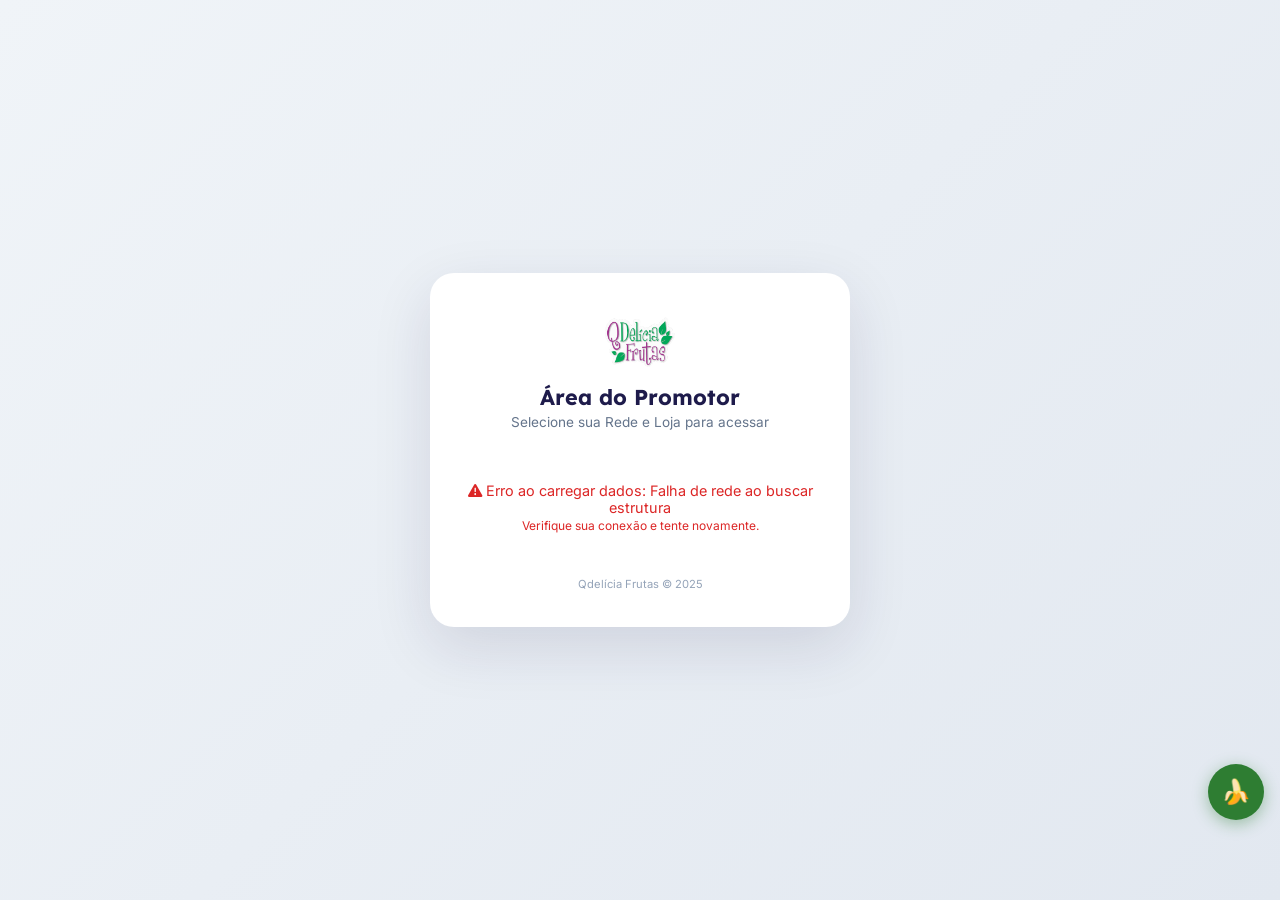
==== commit 9a78069e: "Add files via upload" ====
--- a/index.html
+++ b/index.html
@@ -19,9 +19,11 @@
         rel="stylesheet">
     <link rel="stylesheet" href="https://cdnjs.cloudflare.com/ajax/libs/font-awesome/6.4.0/css/all.min.css">
     <link rel="stylesheet" href="style.css">
+    <script src="bananeiro.js" defer></script>
 </head>
 
 <body class="index-page">
+
     <header id="cabecalho-principal">
         <a href="materiais.html" class="header-materiais-btn" aria-label="Materiais">
             <i class="fas fa-book"></i>
@@ -30,7 +32,11 @@
             <img src="./images/logo-qdelicia.png" alt="Qdelícia Frutas">
         </div>
         <h1>Início</h1>
-        <div id="global-badge" style="display:none;font-size:12px;color:var(--brand);font-weight:600;margin-left:auto;padding:0 12px;white-space:nowrap;"></div>
+        <div id="userInfo" style="display:none;font-size:0.75rem;color:#6366f1;font-weight:600;white-space:nowrap;margin-left:auto;margin-right:10px;align-items:center;gap:8px;">
+            <span id="userInfoText"></span>
+            <button onclick="sair()" style="background:none;border:1px solid #6366f1;color:#6366f1;border-radius:6px;padding:3px 10px;font-size:0.7rem;font-weight:600;cursor:pointer;font-family:inherit;">Sair</button>
+        </div>
+
     </header>
 
 
@@ -75,29 +81,6 @@
                 </div>
             </div>
         </section>
-
-        <div class="carousel-container">
-            <button class="carousel-arrow prev-arrow" aria-label="Anterior"><i class="fas fa-chevron-left"></i></button>
-            <button class="carousel-arrow next-arrow" aria-label="Próximo"><i class="fas fa-chevron-right"></i></button>
-
-            <div class="carousel-slides">
-                <img src="./images/01.jpg" alt="foto" class="slide">
-                <img src="./images/02.jpg" alt="foto" class="slide">
-                <img src="./images/03.jpg" alt="foto" class="slide">
-                <img src="./images/04.jpg" alt="foto" class="slide">
-                <img src="./images/05.jpg" alt="foto" class="slide">
-            </div>
-
-            <div class="carousel-dots-wrapper">
-                <div class="carousel-dots">
-                    <span class="dot active"></span>
-                    <span class="dot"></span>
-                    <span class="dot"></span>
-                    <span class="dot"></span>
-                    <span class="dot"></span>
-                </div>
-            </div>
-        </div>
 
         <section class="rotina glass-section">
             <h2><i class="fas fa-calendar-check"></i> Nossa rotina diária</h2>
@@ -255,19 +238,31 @@
         });
     </script>
 
-    <script src="global-state.js"></script>
-    <script src="iframe-comm.js"></script>
+    <script src="shared-rede-loja.js"></script>
     <script src="notifications.js"></script>
     <script src="script.js"></script>
-
     <script>
-        GlobalState.init('https://script.google.com/macros/s/AKfycbyqPaFCjiqYSxW7Im2q3c7v5DlWVGg0CjvUiCfK3yMtHGSUfVxQlH3IJdA6pHZRl0HqLw/exec');
         document.addEventListener('DOMContentLoaded', function() {
-            if (typeof GlobalState !== 'undefined') {
-                GlobalState.requireAuth();
-                GlobalState.showBadge('global-badge');
+            var sel = window.QD.getSelecao();
+            if (!sel || !sel.rede || !sel.loja) {
+                window.location.replace('entrar.html');
+                return;
+            }
+            var userInfo = document.getElementById('userInfo');
+            var userInfoText = document.getElementById('userInfoText');
+            if (userInfo && sel.rede && sel.loja) {
+                userInfoText.textContent = sel.rede + ' › ' + sel.loja;
+                if (sel.promotor) {
+                    userInfoText.textContent = sel.promotor + ' | ' + sel.rede + ' › ' + sel.loja;
+                }
+                userInfo.style.display = 'flex';
             }
         });
+
+        function sair() {
+            window.QD.limparSelecao();
+            window.location.replace('entrar.html');
+        }
     </script>
 
 </body>
--- a/style.css
+++ b/style.css
@@ -546,6 +546,28 @@
     text-shadow: 0 0 12px rgba(255,255,255,0.35);
 }
 
+.btn-preencher {
+    margin-top: 8px;
+    padding: 7px 16px;
+    border: none;
+    border-radius: 8px;
+    background: linear-gradient(135deg, #6366f1, #4f46e5);
+    color: #fff;
+    font-weight: 600;
+    font-size: 0.75rem;
+    cursor: pointer;
+    font-family: inherit;
+    transition: opacity 0.2s, transform 0.15s;
+    align-self: flex-start;
+}
+.btn-preencher:hover {
+    opacity: 0.9;
+    transform: translateY(-1px);
+}
+.btn-preencher i {
+    margin-right: 5px;
+}
+
 .notification-divider {
     display: none;
 }
@@ -846,112 +868,6 @@
 .back-to-top.show {
     opacity: 1;
     visibility: visible;
-}
-
-/* ===================== CARROSSEL ===================== */
-.carousel-container {
-    position: relative;
-    width: calc(100% - 24px);
-    margin: 14px 12px;
-    overflow: hidden;
-    border-radius: var(--border-radius-lg);
-    box-shadow: var(--shadow-lg);
-    background: #000;
-    height: 200px;
-    box-sizing: border-box;
-}
-
-.carousel-slides {
-    display: flex;
-    transition: transform 0.5s cubic-bezier(0.4, 0, 0.2, 1);
-    width: 500%;
-    height: 100%;
-}
-
-.carousel-slides .slide {
-    width: 20%;
-    height: 100%;
-    object-fit: contain;
-    padding: 8px;
-    flex-shrink: 0;
-    filter: brightness(0.9);
-    transition: filter 0.3s;
-    background: #000;
-    box-sizing: border-box;
-}
-
-.carousel-container:hover .slide {
-    filter: brightness(1);
-}
-
-.carousel-arrow {
-    position: absolute;
-    top: 50%;
-    transform: translateY(-50%);
-    background: rgba(255,255,255,0.18);
-    backdrop-filter: blur(8px);
-    -webkit-backdrop-filter: blur(8px);
-    border: 1px solid rgba(255,255,255,0.3);
-    color: white;
-    width: 38px;
-    height: 38px;
-    border-radius: 50%;
-    display: flex;
-    align-items: center;
-    justify-content: center;
-    cursor: pointer;
-    z-index: 20;
-    transition: var(--transition);
-    opacity: 0;
-    font-size: 0.85rem;
-}
-
-.carousel-container:hover .carousel-arrow {
-    opacity: 1;
-}
-
-.carousel-arrow:hover {
-    background: var(--white);
-    color: var(--primary-color);
-}
-
-.prev-arrow { left: 12px; }
-.next-arrow { right: 12px; }
-
-.carousel-dots-wrapper {
-    position: absolute;
-    bottom: 12px;
-    left: 0; right: 0;
-    display: flex;
-    justify-content: center;
-    z-index: 10;
-}
-
-.carousel-dots {
-    background: rgba(0,0,0,0.32);
-    backdrop-filter: blur(8px);
-    -webkit-backdrop-filter: blur(8px);
-    padding: 5px 10px;
-    border-radius: 20px;
-    display: flex;
-    gap: 7px;
-    border: 1px solid rgba(255,255,255,0.1);
-}
-
-.dot {
-    display: block;
-    height: 6px;
-    width: 6px;
-    background: rgba(255,255,255,0.45);
-    border-radius: 50%;
-    cursor: pointer;
-    transition: var(--transition);
-}
-
-.dot.active {
-    background: var(--white);
-    width: 16px;
-    border-radius: 4px;
 }
 
 /* ===================== DROPDOWNS E INPUTS ===================== */
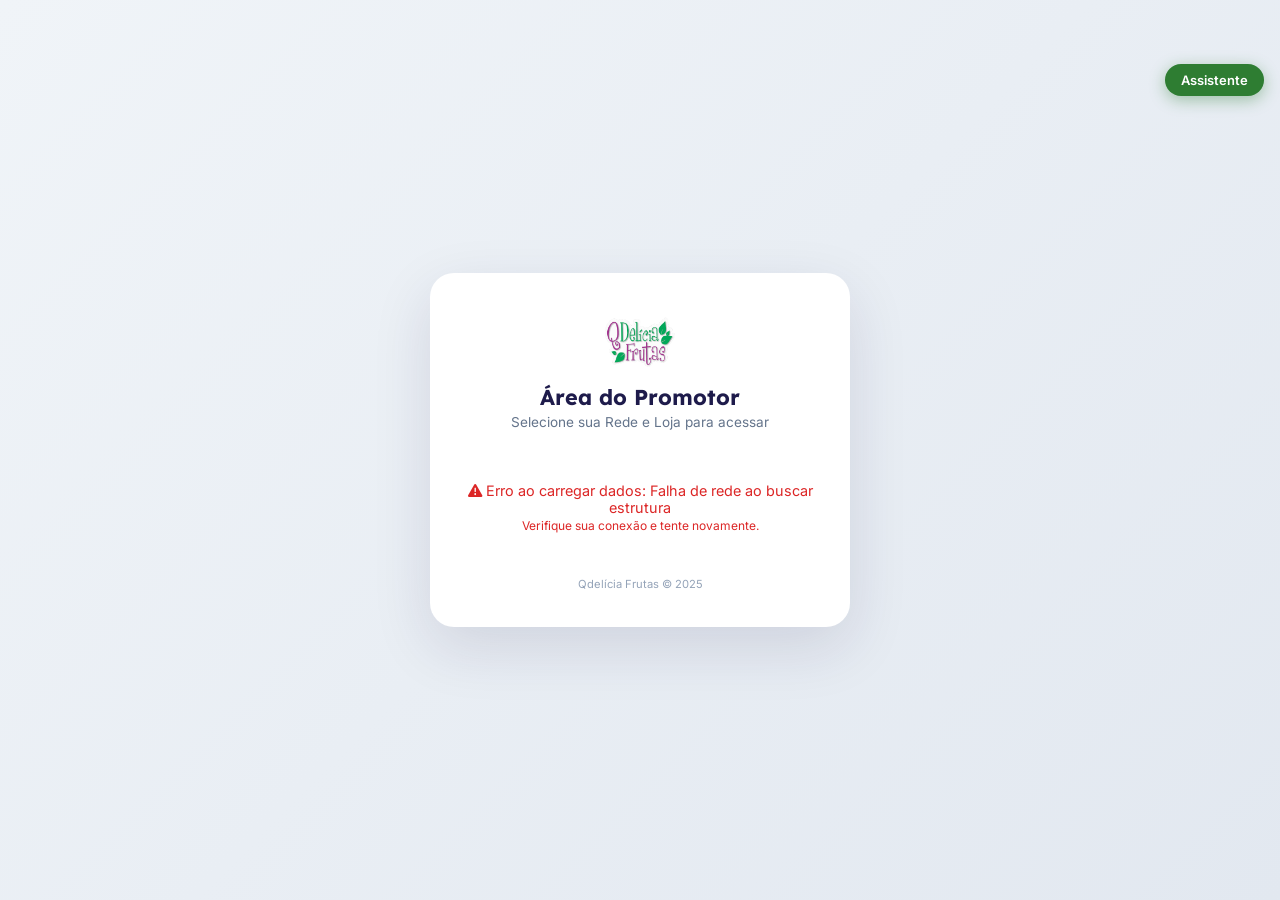
==== commit fbf836ed: "Add files via upload" ====
--- a/index.html
+++ b/index.html
@@ -32,9 +32,9 @@
             <img src="./images/logo-qdelicia.png" alt="Qdelícia Frutas">
         </div>
         <h1>Início</h1>
-        <div id="userInfo" style="display:none;font-size:0.75rem;color:#6366f1;font-weight:600;white-space:nowrap;margin-left:auto;margin-right:10px;align-items:center;gap:8px;">
-            <span id="userInfoText"></span>
-            <button onclick="sair()" style="background:none;border:1px solid #6366f1;color:#6366f1;border-radius:6px;padding:3px 10px;font-size:0.7rem;font-weight:600;cursor:pointer;font-family:inherit;">Sair</button>
+        <div id="userInfo" style="display:none;font-size:0.75rem;color:#6366f1;font-weight:600;margin-left:auto;margin-right:10px;align-items:center;gap:8px;overflow:hidden;">
+            <span id="userInfoText" style="overflow:hidden;text-overflow:ellipsis;white-space:nowrap;max-width:35vw;"></span>
+            <button onclick="sair()" style="background:none;border:1px solid #6366f1;color:#6366f1;border-radius:6px;padding:3px 10px;font-size:0.7rem;font-weight:600;cursor:pointer;font-family:inherit;flex-shrink:0;">Sair</button>
         </div>
 
     </header>
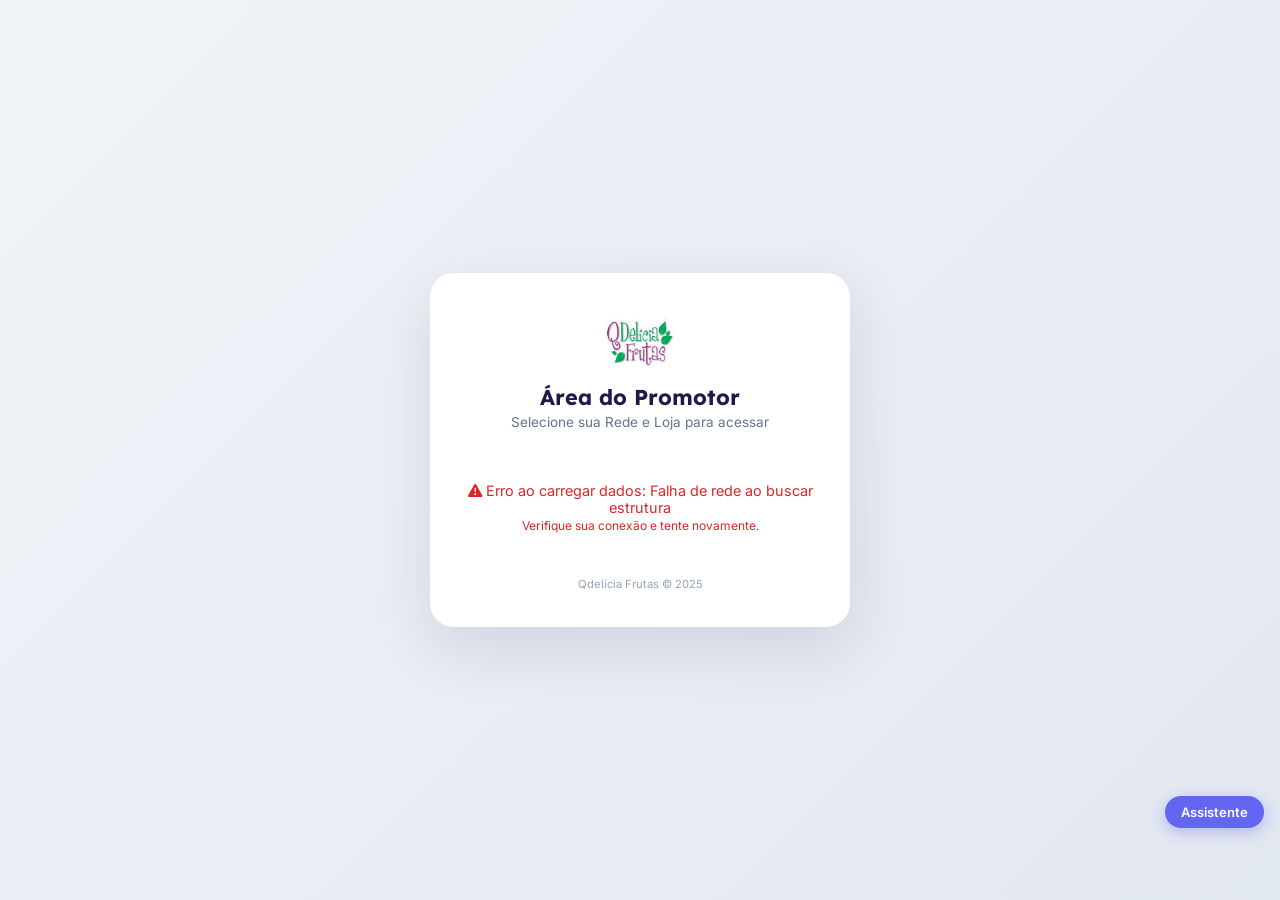
==== commit a368b150: "Add files via upload" ====
--- a/index.html
+++ b/index.html
@@ -27,19 +27,18 @@
     <header id="cabecalho-principal">
         <a href="materiais.html" class="header-materiais-btn" aria-label="Materiais">
             <i class="fas fa-book"></i>
+            <span>Materiais</span>
         </a>
         <div class="logo-placeholder">
             <img src="./images/logo-qdelicia.png" alt="Qdelícia Frutas">
         </div>
         <h1>Início</h1>
-        <div id="userInfo" style="display:none;font-size:0.75rem;color:#6366f1;font-weight:600;margin-left:auto;margin-right:10px;align-items:center;gap:8px;overflow:hidden;">
-            <span id="userInfoText" style="overflow:hidden;text-overflow:ellipsis;white-space:nowrap;max-width:35vw;"></span>
-            <button onclick="sair()" style="background:none;border:1px solid #6366f1;color:#6366f1;border-radius:6px;padding:3px 10px;font-size:0.7rem;font-weight:600;cursor:pointer;font-family:inherit;flex-shrink:0;">Sair</button>
-        </div>
-
     </header>
 
-
+    <div id="userInfo" class="user-badge">
+        <span id="userInfoText" class="badge-text"></span>
+        <button onclick="sair()" class="badge-sair">Sair</button>
+    </div>
 
     <nav class="desktop-nav">
         <a href="index.html" class="active">Início</a>
--- a/style.css
+++ b/style.css
@@ -192,18 +192,20 @@
 
 /* ---- Botão Materiais esquerda (mobile) ---- */
 .header-materiais-btn {
-    width: 38px;
-    height: 38px;
+    width: 44px;
+    height: 44px;
     grid-column: 1;
     grid-row: 1 / 3;
     align-self: center;
     display: flex;
+    flex-direction: column;
     align-items: center;
     justify-content: center;
+    gap: 1px;
     background: rgba(255, 255, 255, 0.14);
     border: 1.5px solid rgba(255, 255, 255, 0.22);
     color: var(--white);
-    font-size: 1rem;
+    font-size: 0.82rem;
     border-radius: 10px;
     cursor: pointer;
     text-decoration: none;
@@ -218,6 +220,15 @@
 
 .header-materiais-btn i {
     pointer-events: none;
+}
+
+.header-materiais-btn span {
+    font-size: 0.45rem;
+    font-weight: 600;
+    line-height: 1;
+    opacity: 0.85;
+    pointer-events: none;
+    white-space: nowrap;
 }
 
 /* ---- Título no header ---- */
@@ -240,6 +251,55 @@
 
 header p {
     display: none;
+}
+
+/* ---- Etiqueta de usuário fixa abaixo do header ---- */
+.user-badge {
+    position: fixed;
+    top: calc(var(--header-h-mobile) + 4px);
+    left: 50%;
+    transform: translateX(-50%);
+    z-index: 199;
+    display: none;
+    align-items: center;
+    gap: 6px;
+    background: var(--white);
+    border: 1px solid rgba(99, 102, 241, 0.2);
+    border-radius: 20px;
+    padding: 4px 14px 4px 16px;
+    box-shadow: 0 3px 14px rgba(0, 0, 0, 0.1);
+    font-size: 0.7rem;
+    font-weight: 600;
+    color: var(--primary-color);
+    white-space: nowrap;
+    max-width: 85vw;
+    -webkit-tap-highlight-color: transparent;
+}
+
+.user-badge .badge-text {
+    overflow: hidden;
+    text-overflow: ellipsis;
+    white-space: nowrap;
+}
+
+.user-badge .badge-sair {
+    background: none;
+    border: 1px solid var(--primary-color);
+    color: var(--primary-color);
+    border-radius: 12px;
+    padding: 1px 8px;
+    font-size: 0.62rem;
+    font-weight: 600;
+    cursor: pointer;
+    font-family: inherit;
+    flex-shrink: 0;
+    line-height: 1.6;
+    transition: background 0.2s, color 0.2s;
+}
+
+.user-badge .badge-sair:hover {
+    background: var(--primary-color);
+    color: var(--white);
 }
 
 /* ===================== BOTTOM TAB BAR — MOBILE ===================== */
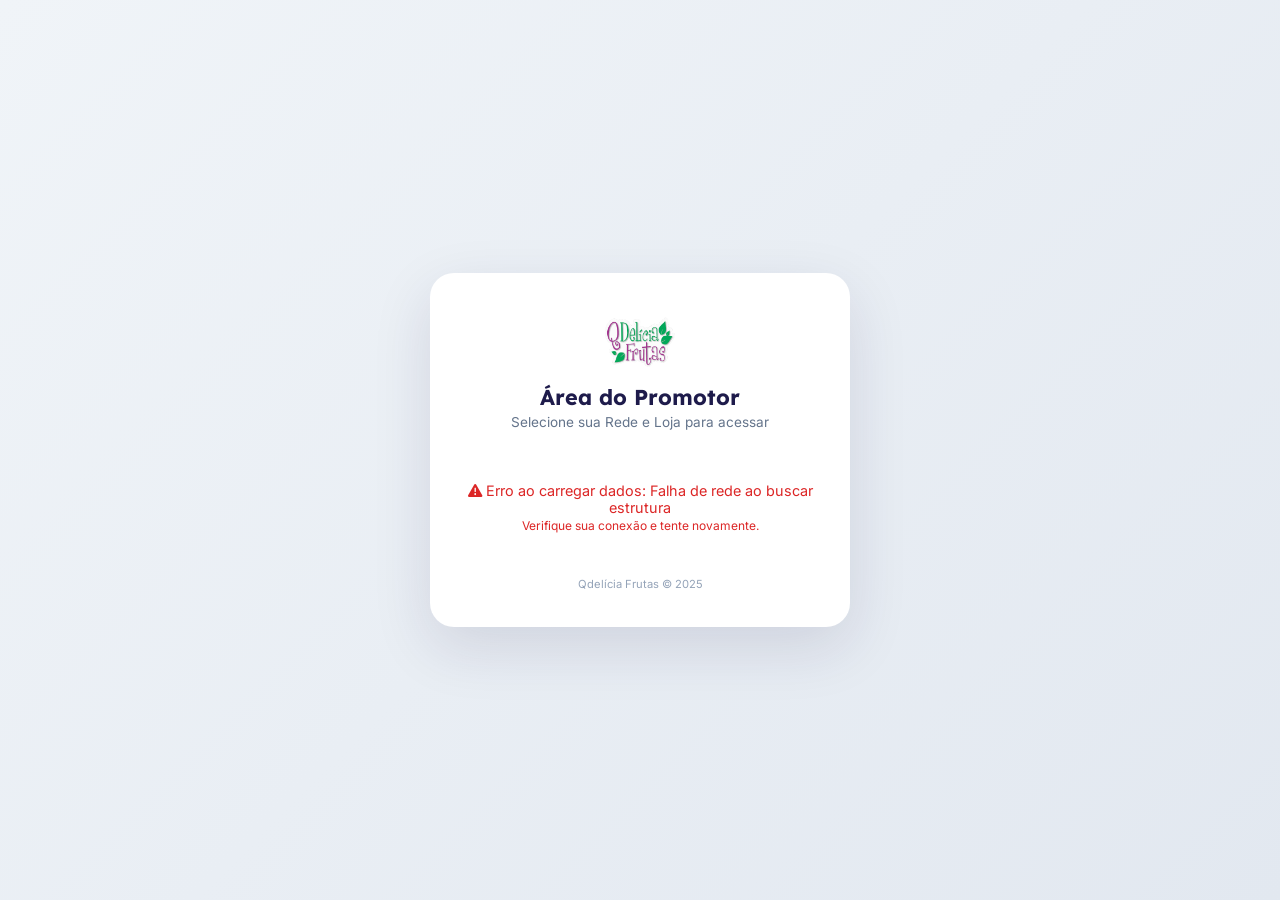
==== commit 466deff5: "Add files via upload" ====
--- a/index.html
+++ b/index.html
@@ -33,12 +33,12 @@
             <img src="./images/logo-qdelicia.png" alt="Qdelícia Frutas">
         </div>
         <h1>Início</h1>
+
+        <div id="userInfo" class="user-badge">
+            <span id="userInfoText" class="badge-text"></span>
+            <button onclick="sair()" class="badge-sair">Sair</button>
+        </div>
     </header>
-
-    <div id="userInfo" class="user-badge">
-        <span id="userInfoText" class="badge-text"></span>
-        <button onclick="sair()" class="badge-sair">Sair</button>
-    </div>
 
     <nav class="desktop-nav">
         <a href="index.html" class="active">Início</a>
--- a/style.css
+++ b/style.css
@@ -48,7 +48,7 @@
     --gradient-accent: linear-gradient(135deg, #10b981, #059669);
     --gradient-header: linear-gradient(160deg, #5b5cf0 0%, #4338ca 60%, #3730a3 100%);
 
-    --header-h-mobile: 70px;
+    --header-h-mobile: 80px;
     --bottom-bar-h: 62px;
 }
 
@@ -255,24 +255,22 @@
 
 /* ---- Etiqueta de usuário fixa abaixo do header ---- */
 .user-badge {
-    position: fixed;
-    top: calc(var(--header-h-mobile) + 4px);
-    left: 50%;
-    transform: translateX(-50%);
-    z-index: 199;
+    grid-column: 3;
+    grid-row: 1 / 3;
+    align-self: center;
+    justify-self: end;
     display: none;
     align-items: center;
-    gap: 6px;
-    background: var(--white);
-    border: 1px solid rgba(99, 102, 241, 0.2);
-    border-radius: 20px;
-    padding: 4px 14px 4px 16px;
-    box-shadow: 0 3px 14px rgba(0, 0, 0, 0.1);
-    font-size: 0.7rem;
+    gap: 4px;
+    background: rgba(255,255,255,0.14);
+    border: 1px solid rgba(255,255,255,0.22);
+    border-radius: 16px;
+    padding: 3px 10px 3px 12px;
+    font-size: 0.65rem;
     font-weight: 600;
-    color: var(--primary-color);
+    color: var(--white);
     white-space: nowrap;
-    max-width: 85vw;
+    max-width: 40vw;
     -webkit-tap-highlight-color: transparent;
 }
 
@@ -284,22 +282,21 @@
 
 .user-badge .badge-sair {
     background: none;
-    border: 1px solid var(--primary-color);
-    color: var(--primary-color);
-    border-radius: 12px;
-    padding: 1px 8px;
-    font-size: 0.62rem;
+    border: 1px solid rgba(255,255,255,0.5);
+    color: var(--white);
+    border-radius: 10px;
+    padding: 0 7px;
+    font-size: 0.6rem;
     font-weight: 600;
     cursor: pointer;
     font-family: inherit;
     flex-shrink: 0;
-    line-height: 1.6;
-    transition: background 0.2s, color 0.2s;
+    line-height: 1.8;
+    transition: background 0.2s;
 }
 
 .user-badge .badge-sair:hover {
-    background: var(--primary-color);
-    color: var(--white);
+    background: rgba(255,255,255,0.2);
 }
 
 /* ===================== BOTTOM TAB BAR — MOBILE ===================== */
@@ -550,6 +547,20 @@
 }
 
 /* Card individual dentro do board */
+.board-title {
+    display: flex;
+    align-items: center;
+    gap: 6px;
+    color: var(--white);
+    font-size: 0.82rem;
+    font-weight: 700;
+    text-transform: uppercase;
+    letter-spacing: 0.5px;
+    padding: 0 2px 4px;
+    border-bottom: 1px solid rgba(255, 255, 255, 0.2);
+    margin-bottom: 2px;
+}
+
 .notification-item {
     display: flex;
     flex-direction: row;
